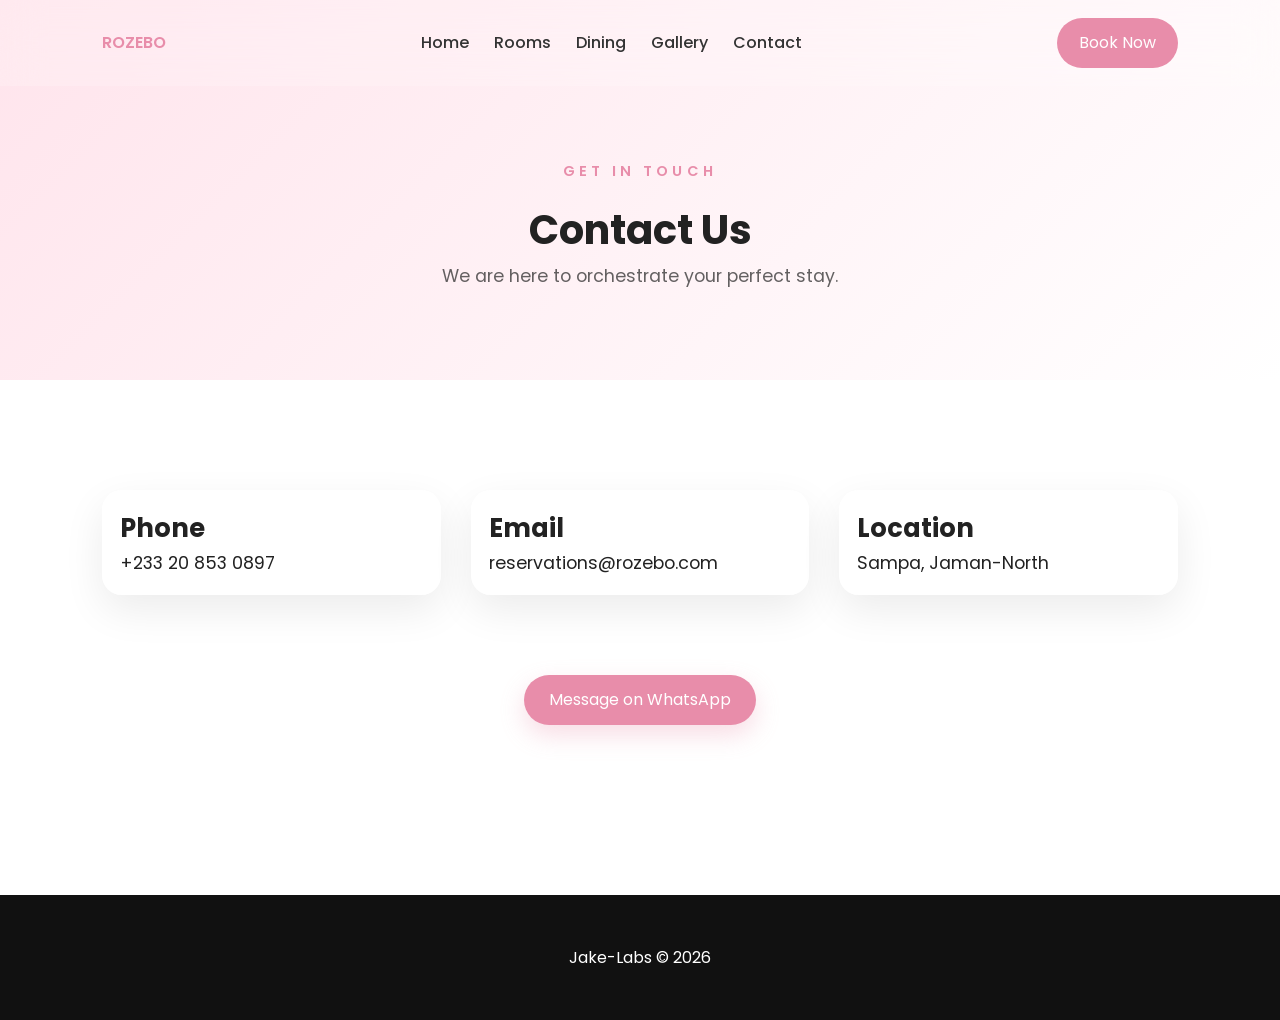
==== contact.html @ ba63c579 "Add files via upload" ====
<!DOCTYPE html>
<html lang="en">
<head>
  <meta charset="UTF-8">
  <title>Contact - ROZEBO HOTEL</title>
  <meta name="viewport" content="width=device-width, initial-scale=1.0, maximum-scale=1.0, user-scalable=no">
  
  <link rel="preconnect" href="https://fonts.googleapis.com">
  <link rel="preconnect" href="https://fonts.gstatic.com" crossorigin>
  <link href="https://fonts.googleapis.com/css2?family=Playfair+Display:ital,wght@0,400..700;1,400..700&family=Poppins:wght@300;400;500;600;700&display=swap" rel="stylesheet">
  
  <link rel="stylesheet" href="style.css?v=9">
</head>

<body>

<header>
  <nav class="navbar">
    <a href="index.html" class="logo">ROZEBO</a>

    <ul class="nav-links">
      <li><a href="index.html">Home</a></li>
      <li><a href="rooms.html">Rooms</a></li>
      <li><a href="dining.html">Dining</a></li>
      <li><a href="gallery.html">Gallery</a></li>
      <li><a href="contact.html">Contact</a></li>
    </ul>

    <a class="book-btn" href="https://wa.me/233208530897">Book Now</a>
  </nav>
</header>

<section class="page-hero">
  <span class="hero-tagline">GET IN TOUCH</span>
  <h2>Contact Us</h2>
  <p>We are here to orchestrate your perfect stay.</p>
</section>

<section class="section">
  <div class="cards">
    
    <div class="card">
      <div class="card-content">
        <h3>Phone</h3>
        <p>+233 20 853 0897</p>
      </div>
    </div>
    
    <div class="card">
      <div class="card-content">
        <h3>Email</h3>
        <p>reservations@rozebo.com</p>
      </div>
    </div>
    
    <div class="card">
      <div class="card-content">
        <h3>Location</h3>
        <p>Sampa, Jaman-North</p>
      </div>
    </div>
    
  </div>

  <div style="text-align:center; margin-top:60px;">
    <a class="btn" href="https://wa.me/233208530897">Message on WhatsApp</a>
  </div>
</section>

<footer>Jake-Labs © 2026</footer>

<script src="script.js"></script>
</body>
</html>
---- style.css ----
* {
  margin: 0;
  padding: 0;
  box-sizing: border-box;
  scroll-behavior: smooth;
}

html {
  font-size: 16px;
  -webkit-text-size-adjust: 100%; /* Removes mobile automatic text zoom issues */
}

body {
  font-family: 'Poppins', sans-serif;
  background: #fff;
  color: #222;
  line-height: 1.6;
  overflow-x: hidden;
}

/* TYPOGRAPHY SCALE (fixes “small UI”) */
h1 { font-size: clamp(2rem, 5vw, 3rem); }
h2 { font-size: clamp(1.8rem, 4vw, 2.5rem); }
h3 { font-size: clamp(1.2rem, 2.5vw, 1.6rem); }
p { font-size: clamp(1rem, 2vw, 1.1rem); }

/* NAV */
.navbar {
  position: fixed;
  top: 0;
  width: 100%;
  display: flex;
  justify-content: space-between;
  align-items: center;
  padding: 18px 8%;
  background: rgba(255, 255, 255, 0.85); /* Slightly less translucent for clean text background */
  backdrop-filter: blur(20px);
  -webkit-backdrop-filter: blur(20px);
  z-index: 1000;
  transition: .3s;
}

.logo {
  color: #e88daa;
  font-weight: 600;
  text-decoration: none;
}

.nav-links {
  display: flex;
  gap: 25px;
  list-style: none;
}

.nav-links a {
  text-decoration: none;
  color: #333;
  font-weight: 500;
  transition: color 0.3s ease;
}

.nav-links a:hover {
  color: #e88daa;
}

/* BUTTONS */
.book-btn {
  background: #e88daa;
  color: #fff;
  padding: 12px 22px;
  border-radius: 30px;
  text-decoration: none;
  transition: .3s;
  display: inline-block;
}

.book-btn:hover {
  transform: translateY(-2px);
  box-shadow: 0 10px 25px rgba(232, 141, 170, .3);
}

.btn {
  display: inline-block;
  margin-top: 20px;
  padding: 12px 25px;
  background: #e88daa;
  color: white;
  text-decoration: none;
  border-radius: 30px;
  transition: .3s;
  box-shadow: 0 10px 25px rgba(232, 141, 170, .3);
}

.btn:hover {
  transform: translateY(-3px);
  box-shadow: 0 15px 35px rgba(232, 141, 170, .5);
}

/* HERO (INDEX ONLY) - With Fixed Positive Layer Support */
.hero {
  height: 100vh;
  position: relative;
  display: flex;
  justify-content: center;
  align-items: center;
  overflow: hidden; /* Clips the video container limits */
  padding: 0 6%;
  background: #111; /* Fallback ground color */
}

/* Layer 1: Base foreground level */
.hero-video {
  position: absolute;
  top: 50%;
  left: 50%;
  width: 100%;
  height: 100%;
  object-fit: cover;
  transform: translate(-50%, -50%);
  z-index: 1;
  pointer-events: none;
}

/* Layer 2: Shaded overlay above video layer */
.overlay {
  position: absolute;
  top: 0;
  left: 0;
  width: 100%;
  height: 100%;
  background: linear-gradient(180deg, rgba(0, 0, 0, 0.4) 0%, rgba(0, 0, 0, 0.6) 100%);
  z-index: 2;
}

/* Layer 3: High-contrast typography sits at top */
.hero-content {
  position: relative;
  text-align: center;
  color: white;
  max-width: 900px;
  z-index: 3;
}

.hero-content h2 {
  font-size: clamp(2.5rem, 6vw, 4rem);
}

/* LUXURY TAGLINE STYLE */
.hero-tagline {
  display: block;
  font-family: 'Poppins', sans-serif;
  font-size: 0.9rem;
  font-weight: 600;
  letter-spacing: 0.3em;
  text-transform: uppercase;
  color: #e88daa;
  margin-bottom: 15px;
}

/* PAGE HERO (FIXES “inconsistent pages”) */
.page-hero {
  padding: 160px 8% 90px;
  text-align: center;
  background: linear-gradient(135deg, #ffe4ec, #ffffff);
}

.page-hero p {
  opacity: .7;
}

/* SECTIONS (FIXES spacing issue) */
.section {
  padding: 110px 8%;
}

/* SECTION TITLE */
.section-title {
  text-align: center;
  margin-bottom: 50px;
}

/* CARDS (FIXES “small UI + weak feel”) */
.cards {
  display: grid;
  grid-template-columns: repeat(auto-fit, minmax(260px, 1fr));
  gap: 30px;
}

.card {
  background: rgba(255, 255, 255, .8);
  border-radius: 20px;
  overflow: hidden;
  box-shadow: 0 15px 40px rgba(0, 0, 0, .08);
  transition: .4s;
}

.card:hover {
  transform: translateY(-12px) scale(1.02);
}

.card img {
  width: 100%;
  height: 220px;
  object-fit: cover;
  transition: .5s;
}

.card:hover img {
  transform: scale(1.08);
}

.card-content {
  padding: 18px;
}

/* FOOTER */
footer {
  text-align: center;
  padding: 50px;
  background: #111;
  color: #fff;
  margin-top: 60px;
}

/* MOBILE FIX (Removes layout zoom issues and prevents hidden navbars) */
@media (max-width: 768px) {
  .navbar {
    padding: 15px 5%;
    flex-direction: column; /* Stacks navigation blocks cleanly */
    gap: 12px;
    position: relative; /* Prevents overlap errors over mobile content elements */
    background: rgba(255, 255, 255, 0.98);
  }

  .nav-links {
    display: flex; /* Restores navigation visibility */
    gap: 15px;
    justify-content: center;
    width: 100%;
    flex-wrap: wrap;
  }

  .nav-links a {
    font-size: 0.85rem;
  }

  .hero {
    height: calc(100vh - 100px);
    min-height: 460px;
  }

  .hero-content h2 {
    font-size: 2.2rem;
  }

  .section {
    padding: 80px 6%;
  }

  .page-hero {
    padding: 120px 6% 70px;
  }
  
  .cards {
    grid-template-columns: 1fr; /* Prevents cards from smashing on thin displays */
  }

  .hero-tagline {
    font-size: 2.0rem;
    color: #e88daa; /* Keeps your branding color choice cohesive on mobile screen heights */
  }
  /* Premium editorial tint for all pages */
body {
  background: #FCFBFA; 
}

/* Centers page layouts on massive desktop monitors */
.section {
  max-width: 1400px;
  margin: 0 auto;
}

/* Elegant spacing for inner card descriptions */
.card-content p {
  color: #555;
  font-size: 0.95rem;
  font-weight: 300;
  margin-bottom: 15px;
}

}
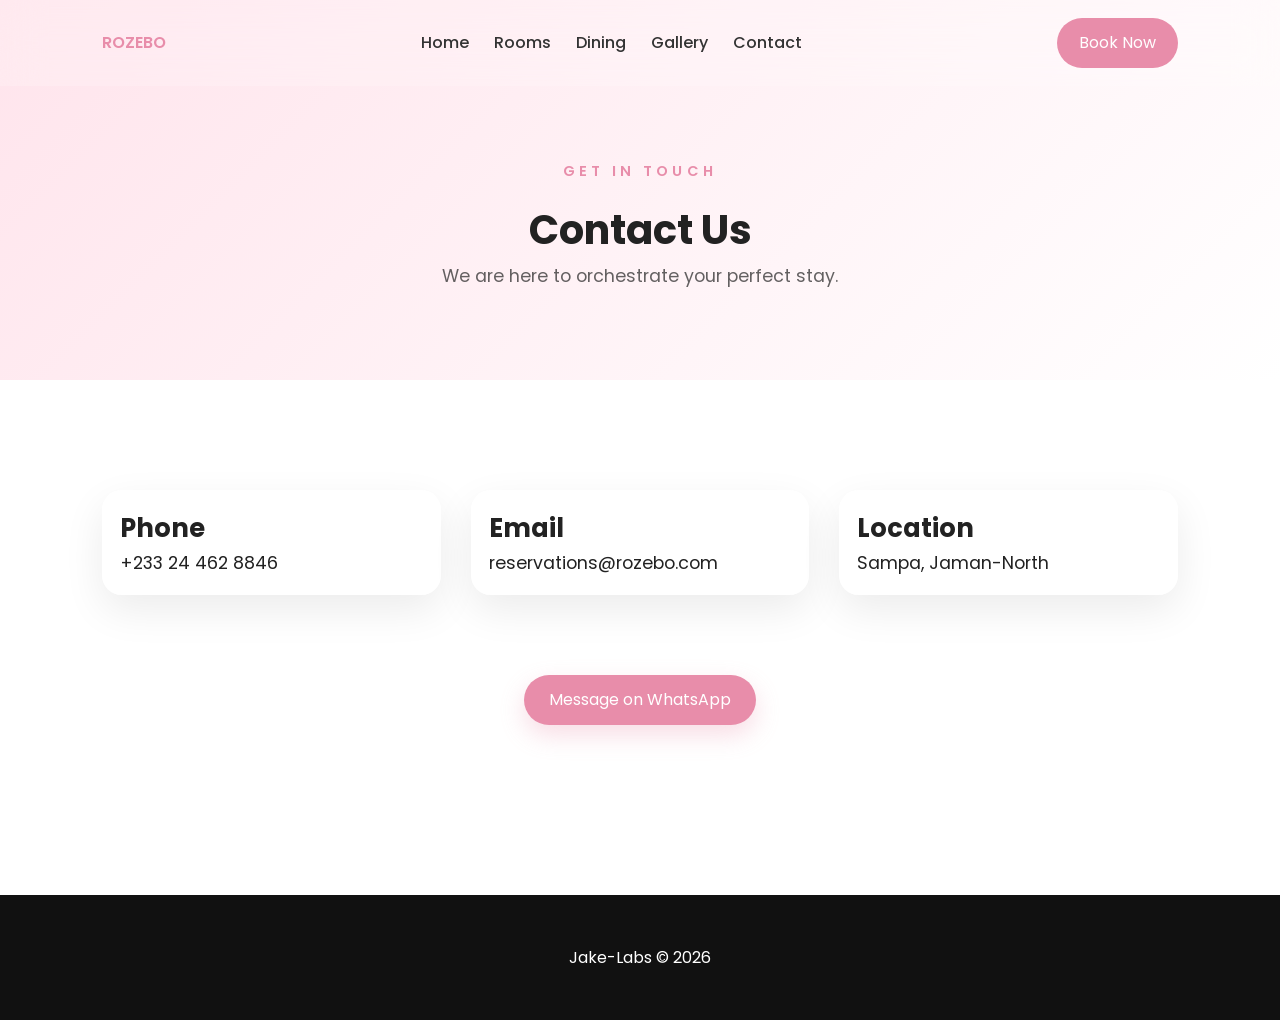
==== commit 71f11c6a: "Update contact.html" ====
--- a/contact.html
+++ b/contact.html
@@ -26,7 +26,7 @@
       <li><a href="contact.html">Contact</a></li>
     </ul>
 
-    <a class="book-btn" href="https://wa.me/233208530897">Book Now</a>
+    <a class="book-btn" href="https://wa.me/233244628846">Book Now</a>
   </nav>
 </header>
 
@@ -42,7 +42,7 @@
     <div class="card">
       <div class="card-content">
         <h3>Phone</h3>
-        <p>+233 20 853 0897</p>
+        <p>+233 24 462 8846</p>
       </div>
     </div>
     
@@ -63,7 +63,7 @@
   </div>
 
   <div style="text-align:center; margin-top:60px;">
-    <a class="btn" href="https://wa.me/233208530897">Message on WhatsApp</a>
+    <a class="btn" href="https://wa.me/233244628846">Message on WhatsApp</a>
   </div>
 </section>
 
